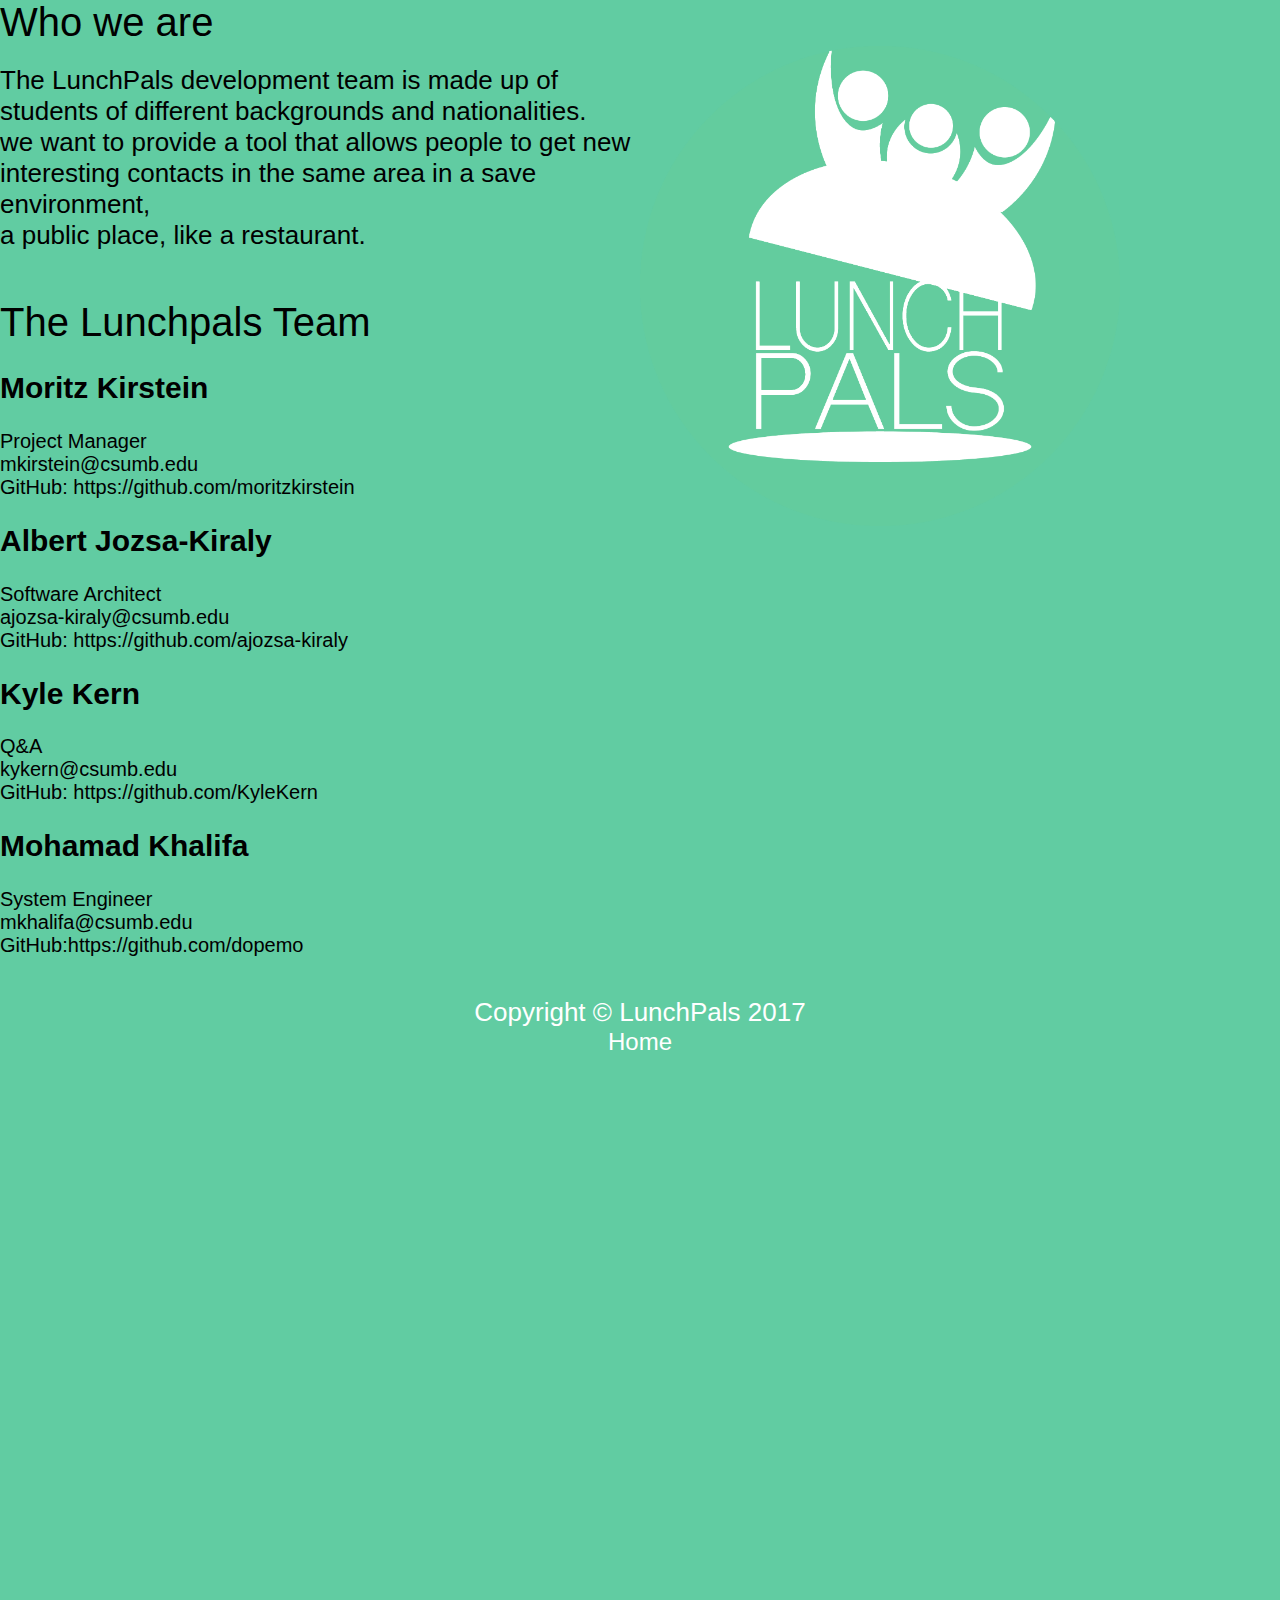
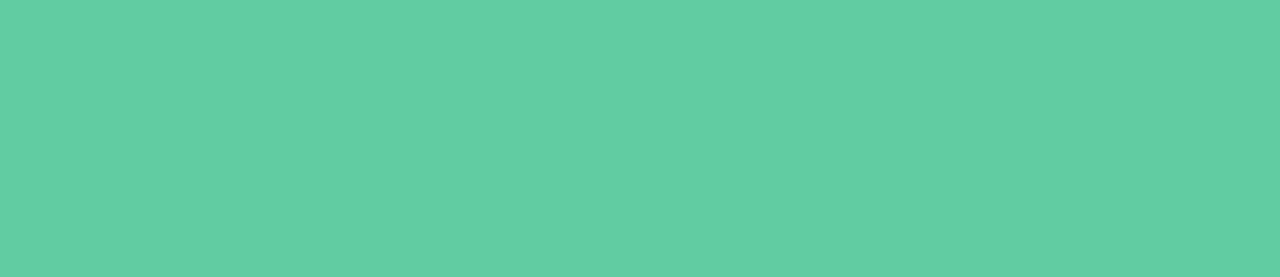
==== about.html @ d7946e4d "formatting" ====
<html>
     <head>
         <title> About Us </title>
          <style>
            @import url("css/style.css");
        </style>
     </head>
     <style>
         
     </style>
     <body>
         <div class="wrapper">
            <div class="centeredContainer left half">
                <div class="centeredCell">
                    <h1>Who we are</h1>
                    <p>
                        The LunchPals development team is made up of students of different backgrounds and nationalities. </br>
                        we want to provide a tool that allows people to get new interesting contacts in the same area in a save environment, </br>
                        a public place, like a restaurant.</br>
                    </p>
                    </br>
                    <h1>The Lunchpals Team</h1>
                <p>
                   <h2>Moritz Kirstein</h2>
                    Project Manager </br>
                    mkirstein@csumb.edu </br>
                    GitHub: https://github.com/moritzkirstein </br>
                
                    <h2>Albert Jozsa-Kiraly</h2> 
                    Software Architect </br>
                    ajozsa-kiraly@csumb.edu </br>
                    GitHub: https://github.com/ajozsa-kiraly </br>
                
                    <h2>Kyle Kern</h2>
                    Q&A </br>
                    kykern@csumb.edu </br>
                    GitHub: https://github.com/KyleKern </br>

                    <h2>Mohamad Khalifa</h2>
                    System Engineer</br>
                    mkhalifa@csumb.edu </br>
                    GitHub:https://github.com/dopemo </br>
                </p>
                </div>
            </div>
            <div class="centeredContainer right half">
                <div class="centeredCell">
                    </br></br>
                    <img src="img/LunchPalsLogo.png" alt="Logo" width="75%" hieght="75%">
                </div>
            </div>
                <div class="clear"></div>
            </div>
            
             <footer class="section">
            <div class="wrapper">
                <div class="centeredContainer centered">
                    <div class="centeredCell">
                        <p>
                            Copyright &copy; LunchPals 2017 </br>
                            <a href="index.php"> Home </a>  
                        </p>
                    </div>
                </div>
            </div>
        </footer>
     </body>
     
 </html>
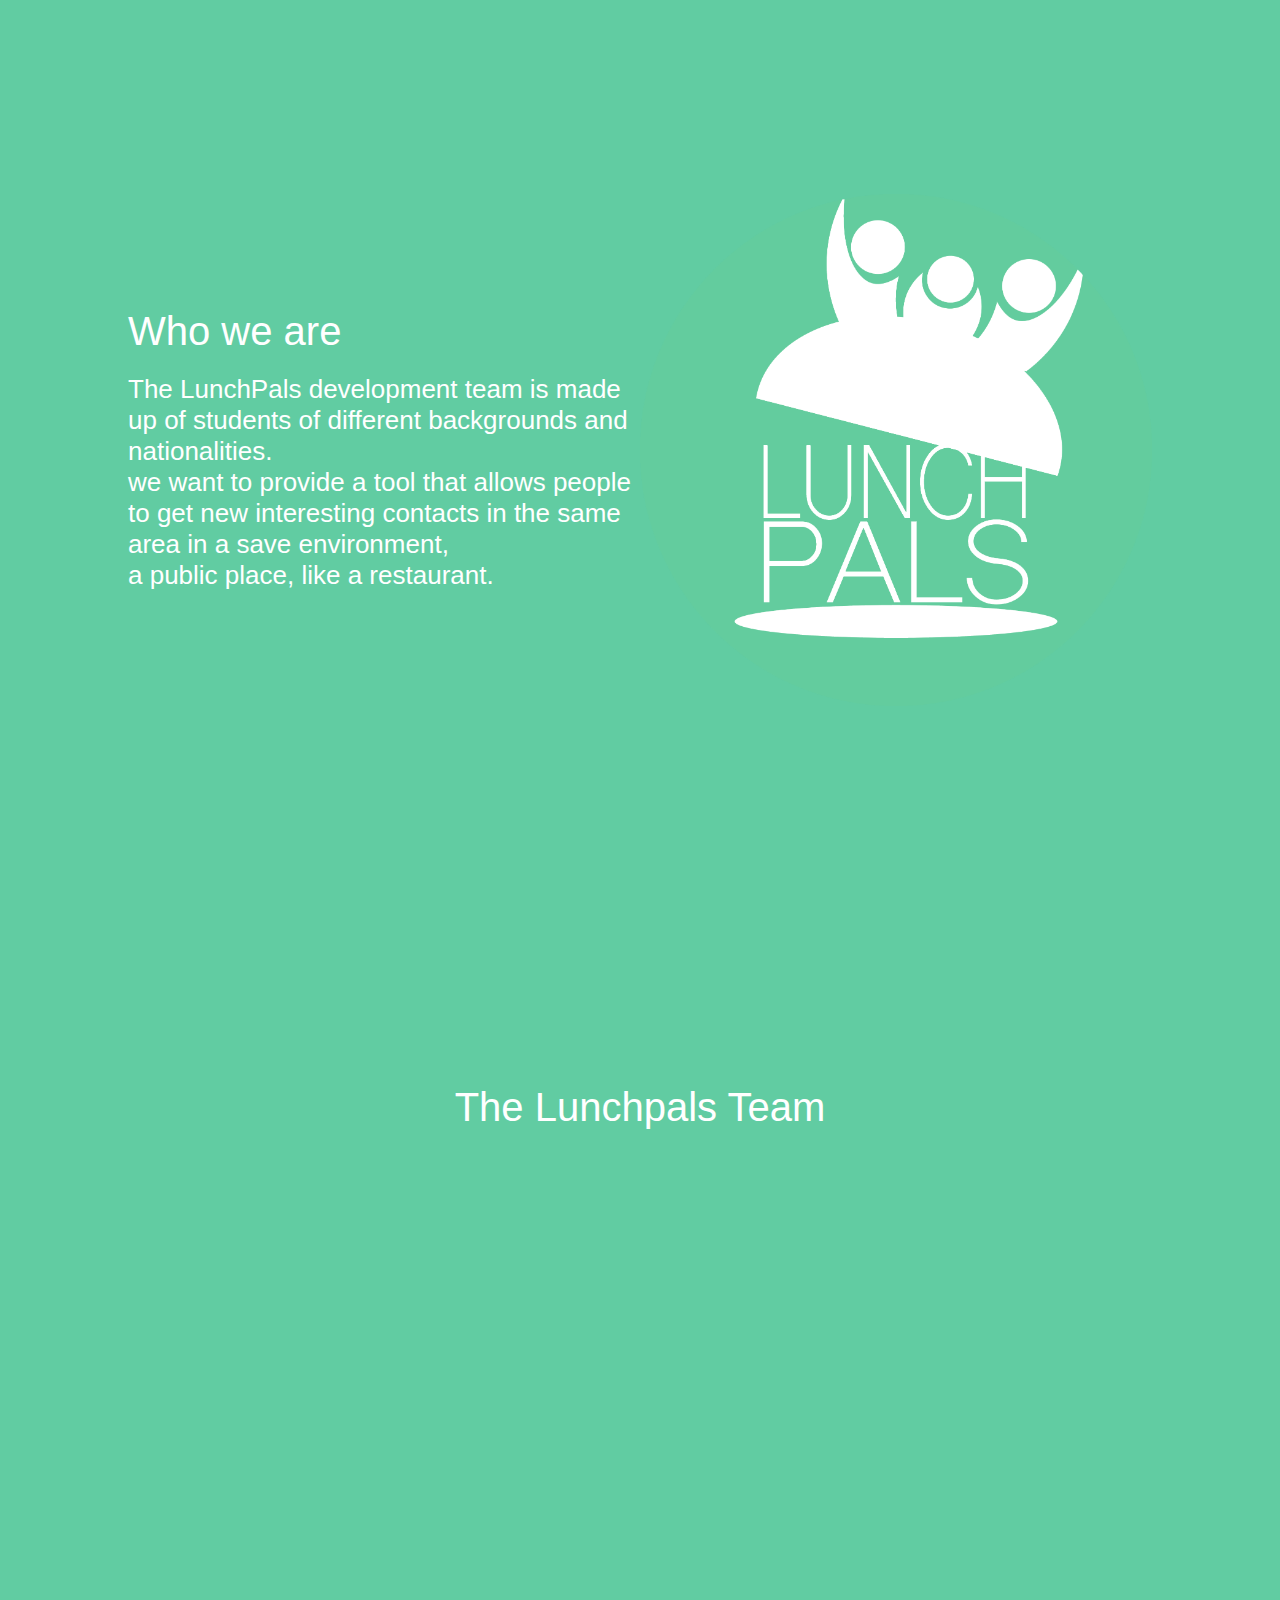
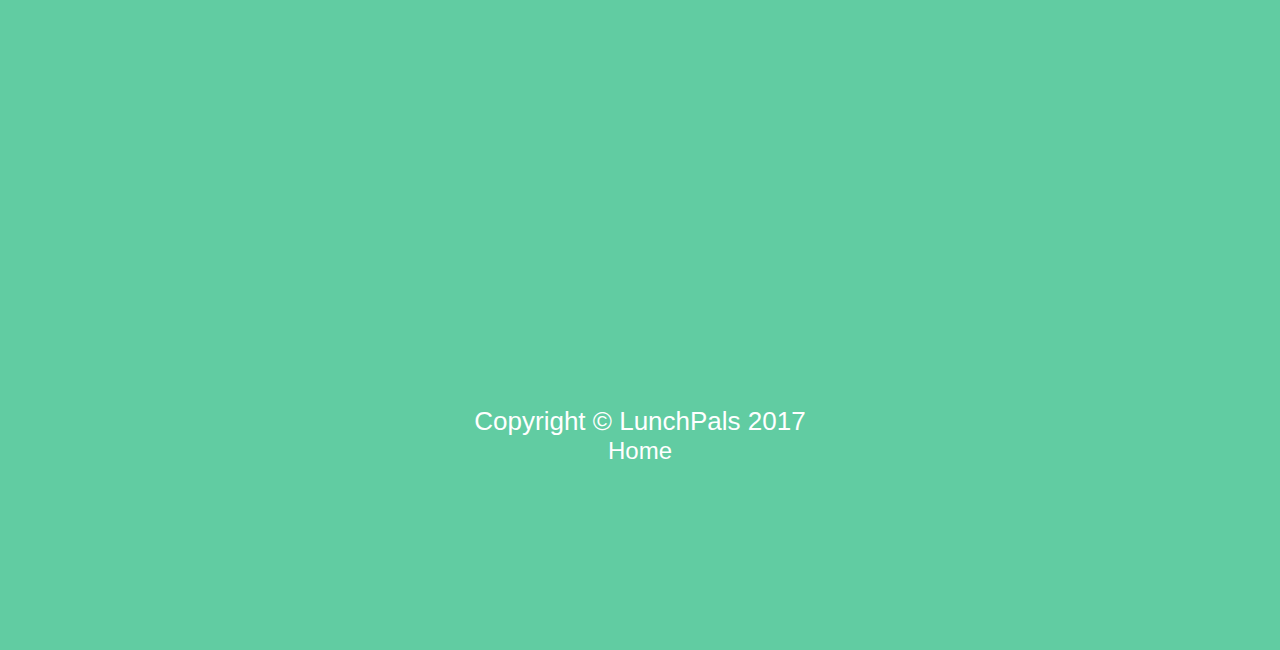
==== commit 58ff85af: "about layouting" ====
--- a/about.html
+++ b/about.html
@@ -1,72 +1,131 @@
- <html>
-     <head>
-         <title> About Us </title>
-          <style>
-            @import url("css/style.css");
-        </style>
-     </head>
-     <style>
-         
-     </style>
-     <body>
-         <div class="wrapper">
-            <div class="centeredContainer left half">
-                <div class="centeredCell">
-                    <h1>Who we are</h1>
+<html>
+<head>
+    <title>About Us</title>
+    <style>
+        @import url("css/style.css");
+    </style>
+</head>
+<style>
+
+</style>
+<body>
+<div class="contain">
+    <div class="wrapper" id="AboutHead">
+        <div class="centeredContainer left half">
+            <div class="centeredCell">
+                <h1>Who we are</h1>
+                <p>
+                    The LunchPals development team is made up of students of different backgrounds and
+                    nationalities. </br>
+                    we want to provide a tool that allows people to get new interesting contacts in the same area in a
+                    save environment, </br>
+                    a public place, like a restaurant.</br>
+                </p>
+            </div>
+        </div>
+        <div class="centeredContainer right half">
+            <div class="centeredCell">
+                <img src="img/LunchPalsLogo.png" alt="Logo" id="AboutHeadLogo"/>
+            </div>
+        </div>
+    </div>
+    <div class="wrapper">
+        <div class="centeredContainer centered">
+            <div class="centeredCell">
+                <h1>The Lunchpals Team</h1>
+                <div class="profile left half centeredContainer centered">
+                    <div class="left profilePic centeredContainer">
+                        <div class="centeredCell">
+                            <img src="img/moritz.png" alt="Moritz Kirstein">
+                        </div>
+                    </div>
+                    <div class="right profileDesc">
+                        <h2>Moritz Kirstein</h2>
+                        <p>
+                            Project Manager </br>
+                            Contact: <a href="mailto:mkirstein@csumb.edu">mkirstein@csumb.edu</a> </br>
+                            GitHub: moritzkirstein
+                        </p>
+                    </div>
+                </div>
+
+                <div class="profile right half centeredContainer centered">
+                    <div class="left profilePic centeredContainer">
+                        <div class="centeredCell">
+                        <img src="img/albert.png" alt="Albert Jozsa-Kiraly">
+                        </div>
+                    </div>
+                    <div class="right profileDesc">
+                        <h2>Albert Jozsa-Kiraly</h2>
+                        <p>
+                        Software Architect </br>
+                        Contact: <a href="mailto:ajozsa-kiraly@csumb.edu">ajozsa-kiraly@csumb.edu</a> </br>
+                        GitHub: ajozsa-kiraly
+                        </p>
+                    </div>
+                </div>
+
+                <div class="clear"></div>
+                <br/>
+
+                <div class="profile left half centeredContainer centered">
+                    <div class="left profilePic centeredContainer">
+                        <div class="centeredCell">
+                        <img src="img/kyle.png" alt="Kyle Kern">
+                        </div>
+                    </div>
+                    <div class="right profileDesc">
+                    <h2>Kyle Kern</h2>
                     <p>
-                        The LunchPals development team is made up of students of different backgrounds and nationalities. </br>
-                        we want to provide a tool that allows people to get new interesting contacts in the same area in a save environment, </br>
-                        a public place, like a restaurant.</br>
+                        Q&A </br>
+                        Contact: <a href="mailto:kykern@csumb.edu">kykern@csumb.edu</a> </br>
+                        GitHub: KyleKern
                     </p>
-                    </br>
-                    <h1>The Lunchpals Team</h1>
-                <p>
-                   <h2>Moritz Kirstein</h2>
-                    Project Manager </br>
-                    mkirstein@csumb.edu </br>
-                    GitHub: https://github.com/moritzkirstein </br>
-                
-                    <h2>Albert Jozsa-Kiraly</h2> 
-                    Software Architect </br>
-                    ajozsa-kiraly@csumb.edu </br>
-                    GitHub: https://github.com/ajozsa-kiraly </br>
-                
-                    <h2>Kyle Kern</h2>
-                    Q&A </br>
-                    kykern@csumb.edu </br>
-                    GitHub: https://github.com/KyleKern </br>
+                    </div>
+                </div>
 
-                    <h2>Mohamad Khalifa</h2>
-                    System Engineer</br>
-                    mkhalifa@csumb.edu </br>
-                    GitHub:https://github.com/dopemo </br>
-                </p>
-                </div>
-            </div>
-            <div class="centeredContainer right half">
-                <div class="centeredCell">
-                    </br></br>
-                    <img src="img/LunchPalsLogo.png" alt="Logo" width="75%" hieght="75%">
-                </div>
-            </div>
-                <div class="clear"></div>
-            </div>
-            
-             <footer class="section">
-            <div class="wrapper">
-                <div class="centeredContainer centered">
-                    <div class="centeredCell">
+                <div class="profile right half centeredContainer centered">
+                    <div class="left profilePic centeredContainer">
+                        <div class="centeredCell">
+                            <img src="img/mohamad.png" alt="Mohamad Khalifa">
+                        </div>
+                    </div>
+                    <div class="right profileDesc">
+                        <h2>Mohamad Khalifa</h2>
                         <p>
-                            Copyright &copy; LunchPals 2017 </br>
-                            <a href="index.php"> Home </a>  
+                            System Engineer</br>
+                            Contact: <a href="mailto:mkhalifa@csumb.edu">mkhalifa@csumb.edu</a> </br>
+                            GitHub: dopemo
                         </p>
                     </div>
                 </div>
             </div>
-        </footer>
-     </body>
-     
- </html>
+        </div>
+    </div>
+
+<div class="clear"></div>
+
+<footer class="section">
+    <div class="wrapper">
+        <div class="centeredContainer centered">
+            <div class="centeredCell">
+                <p>
+                    Copyright &copy; LunchPals 2017 </br>
+                    <a href="index.html"> Home </a>
+                </p>
+            </div>
+        </div>
+    </div>
+</footer>
+</div>
+
+
+<script src="https://ajax.googleapis.com/ajax/libs/jquery/3.2.1/jquery.min.js"></script>
+<script src="java.js"></script>
+
+</body>
+
+</html>
  
  
  
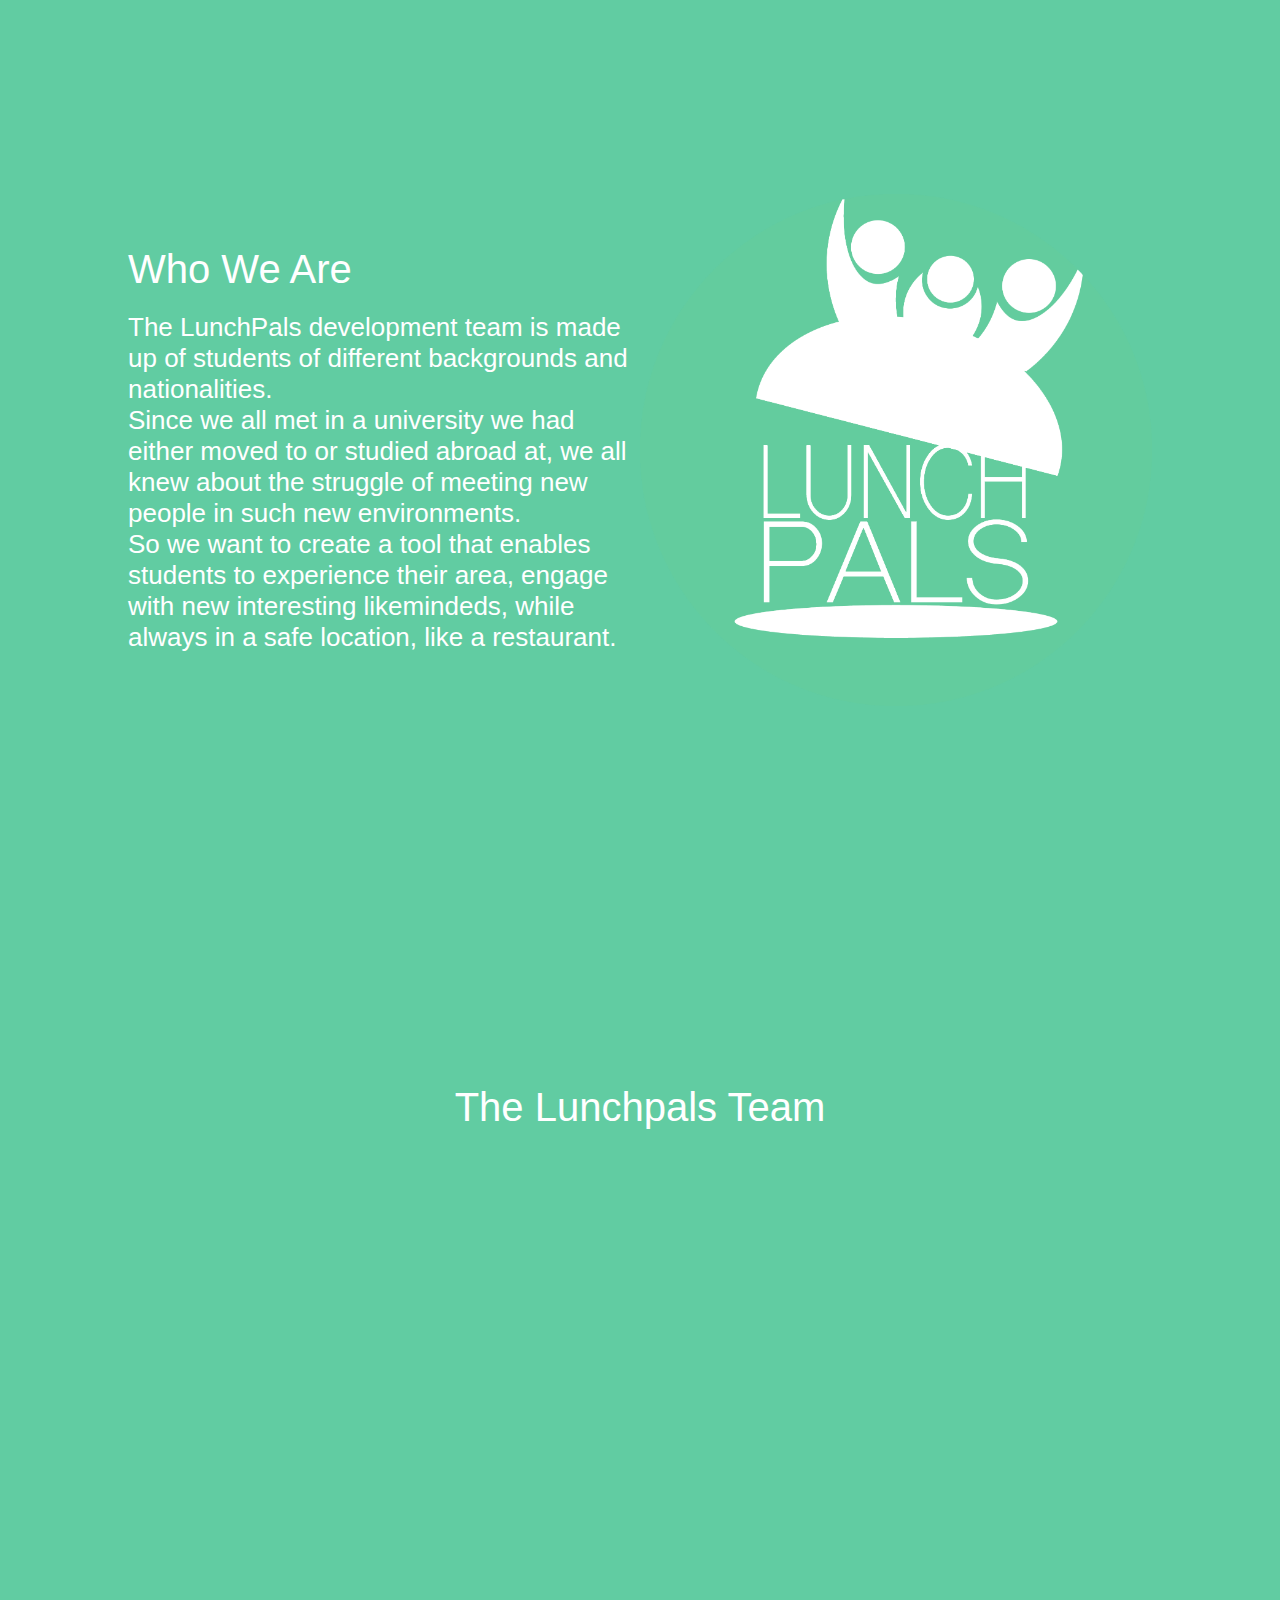
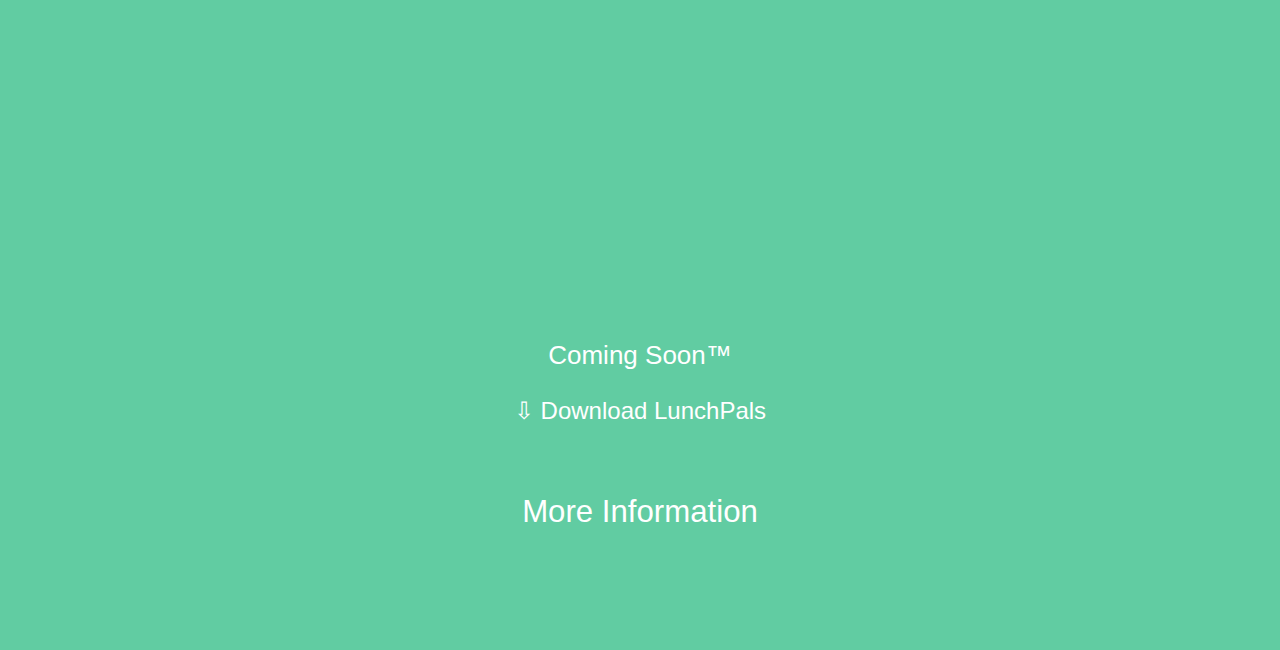
==== commit 148826e1: "last changes" ====
--- a/about.html
+++ b/about.html
@@ -13,13 +13,14 @@
     <div class="wrapper" id="AboutHead">
         <div class="centeredContainer left half">
             <div class="centeredCell">
-                <h1>Who we are</h1>
+                <h1>Who We Are</h1>
                 <p>
                     The LunchPals development team is made up of students of different backgrounds and
                     nationalities. </br>
-                    we want to provide a tool that allows people to get new interesting contacts in the same area in a
-                    save environment, </br>
-                    a public place, like a restaurant.</br>
+                    Since we all met in a university we had either moved to or studied abroad at, we all knew about the struggle
+                    of meeting new people in such new environments.</br>
+                    So we want to create a tool that enables students to experience their area, engage with new interesting likemindeds, while
+                    always in a safe location, like a restaurant.
                 </p>
             </div>
         </div>
@@ -105,18 +106,19 @@
 
 <div class="clear"></div>
 
-<footer class="section">
-    <div class="wrapper">
-        <div class="centeredContainer centered">
-            <div class="centeredCell">
-                <p>
-                    Copyright &copy; LunchPals 2017 </br>
-                    <a href="index.html"> Home </a>
-                </p>
+    <footer class="section">
+            <div class="wrapper">
+                <div class="centeredContainer centered">
+                    <div class="centeredCell">
+                            <p>Coming Soon&trade;<br/>
+                             <a href="#"><h1><span>&#8681;</span> Download LunchPals</h1></a>
+                            </p>
+                            <br/>
+                            <a href="index.html"><p>More Information</p></a>
+                    </div>
+                </div>
             </div>
-        </div>
-    </div>
-</footer>
+    </footer>
 </div>
 
 
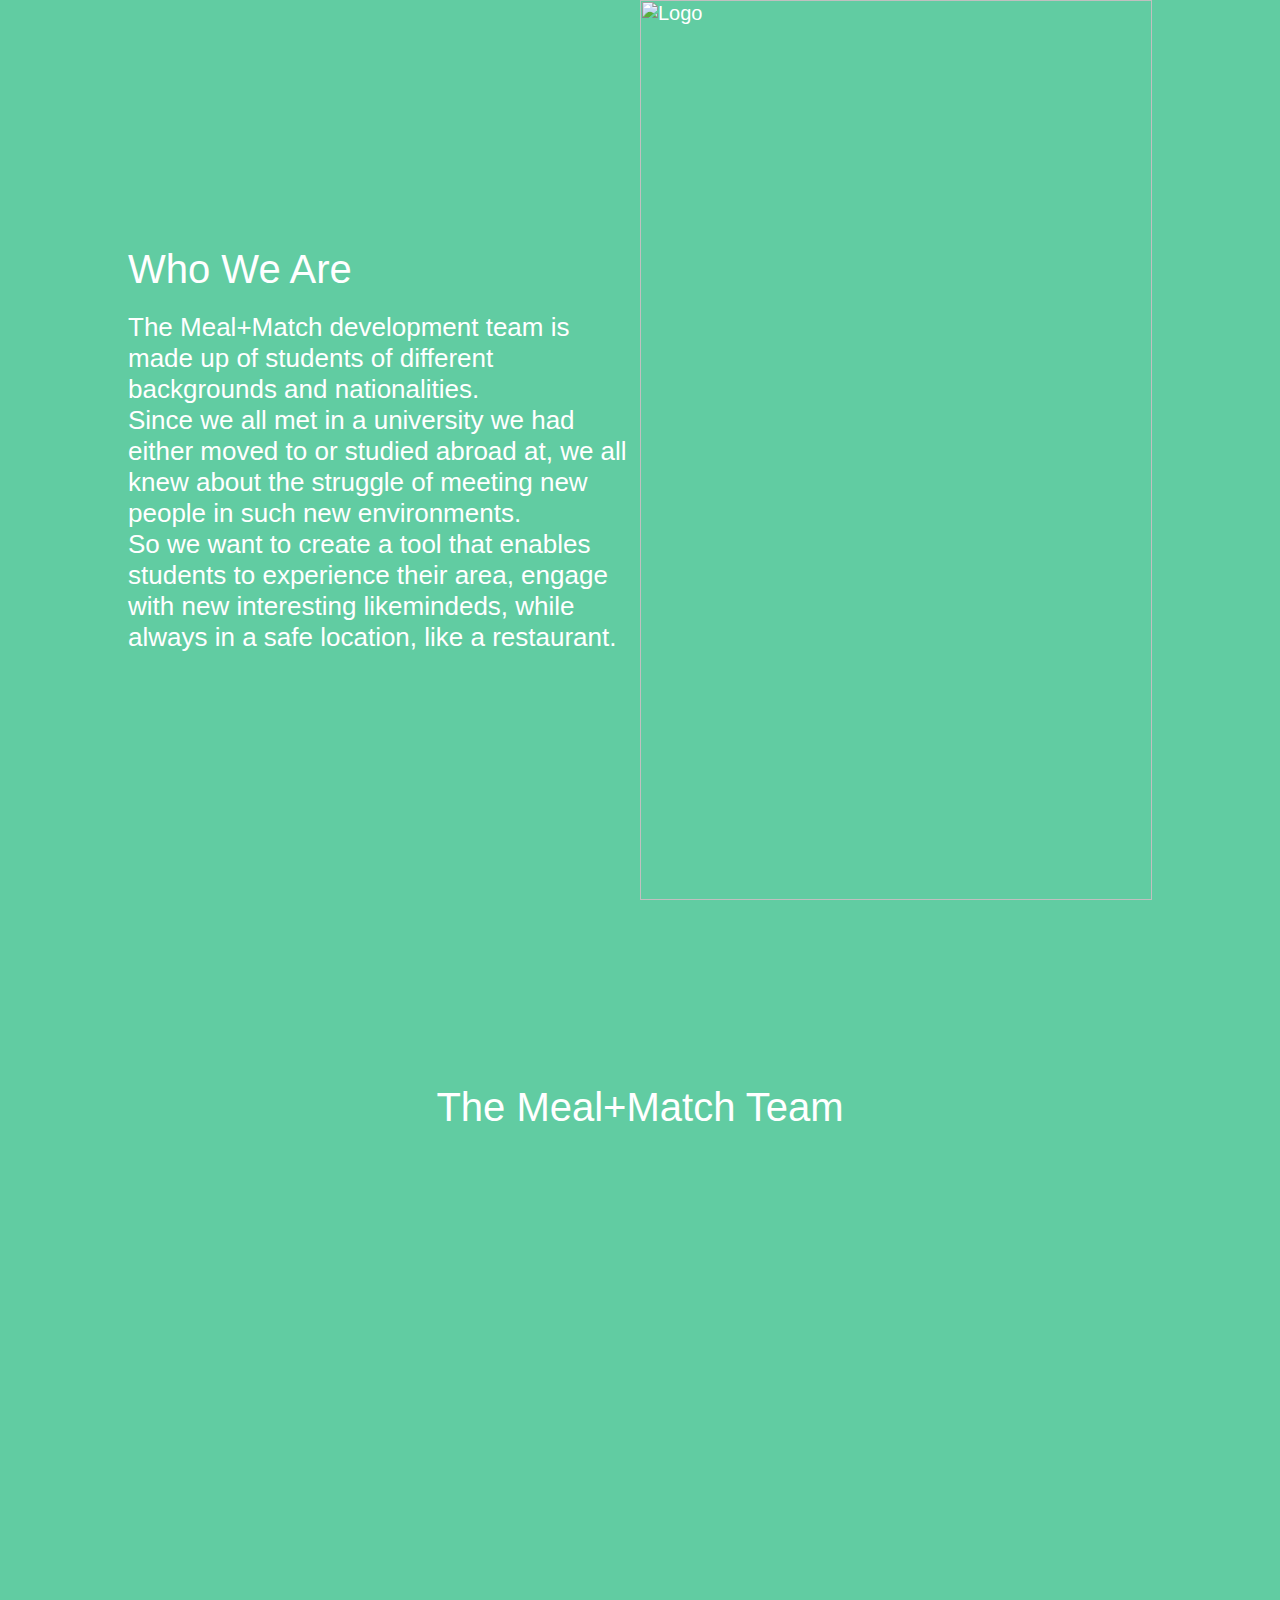
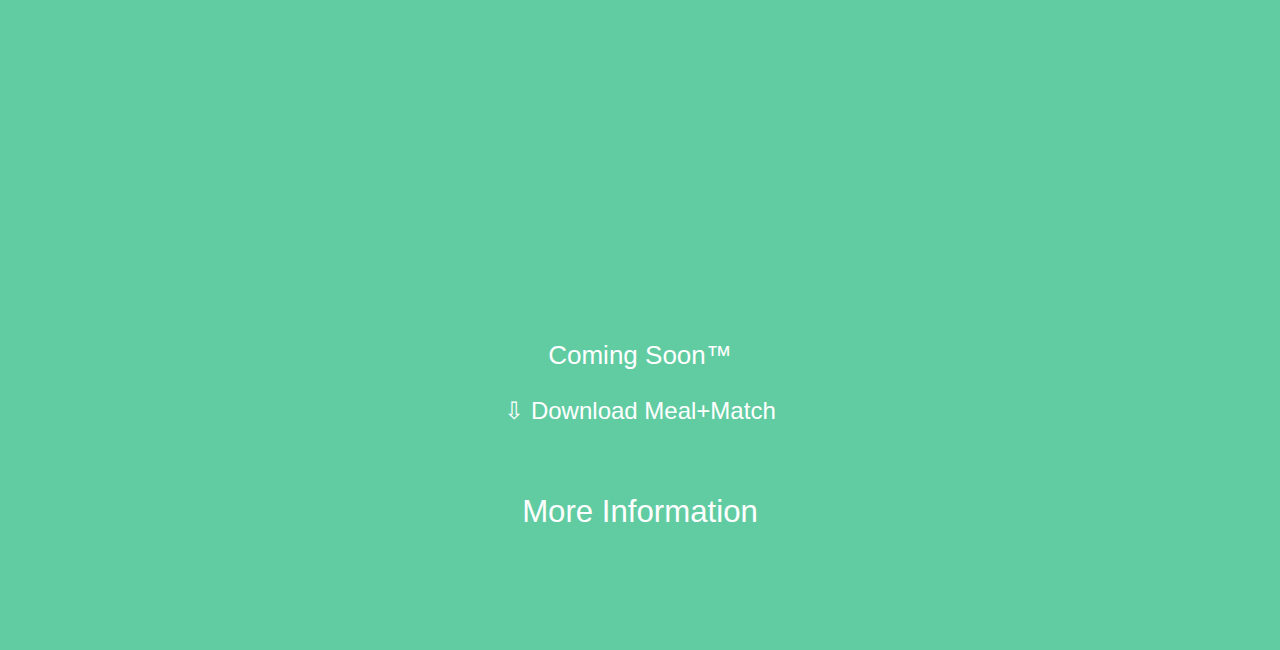
==== commit d96f4a47: "apk added" ====
--- a/about.html
+++ b/about.html
@@ -15,7 +15,7 @@
             <div class="centeredCell">
                 <h1>Who We Are</h1>
                 <p>
-                    The LunchPals development team is made up of students of different backgrounds and
+                    The Meal+Match development team is made up of students of different backgrounds and
                     nationalities. </br>
                     Since we all met in a university we had either moved to or studied abroad at, we all knew about the struggle
                     of meeting new people in such new environments.</br>
@@ -26,14 +26,14 @@
         </div>
         <div class="centeredContainer right half">
             <div class="centeredCell">
-                <img src="img/LunchPalsLogo.png" alt="Logo" id="AboutHeadLogo"/>
+                <img src="img/Meal+MatchLogo.png" alt="Logo" id="AboutHeadLogo"/>
             </div>
         </div>
     </div>
     <div class="wrapper">
         <div class="centeredContainer centered">
             <div class="centeredCell">
-                <h1>The Lunchpals Team</h1>
+                <h1>The Meal+Match Team</h1>
                 <div class="profile left half centeredContainer centered">
                     <div class="left profilePic centeredContainer">
                         <div class="centeredCell">
@@ -111,7 +111,7 @@
                 <div class="centeredContainer centered">
                     <div class="centeredCell">
                             <p>Coming Soon&trade;<br/>
-                             <a href="#"><h1><span>&#8681;</span> Download LunchPals</h1></a>
+                             <a><h1><span>&#8681;</span> Download Meal+Match</h1></a>
                             </p>
                             <br/>
                             <a href="index.html"><p>More Information</p></a>
@@ -123,7 +123,7 @@
 
 
 <script src="https://ajax.googleapis.com/ajax/libs/jquery/3.2.1/jquery.min.js"></script>
-<script src="java.js"></script>
+<script src="about.js"></script>
 
 </body>
 
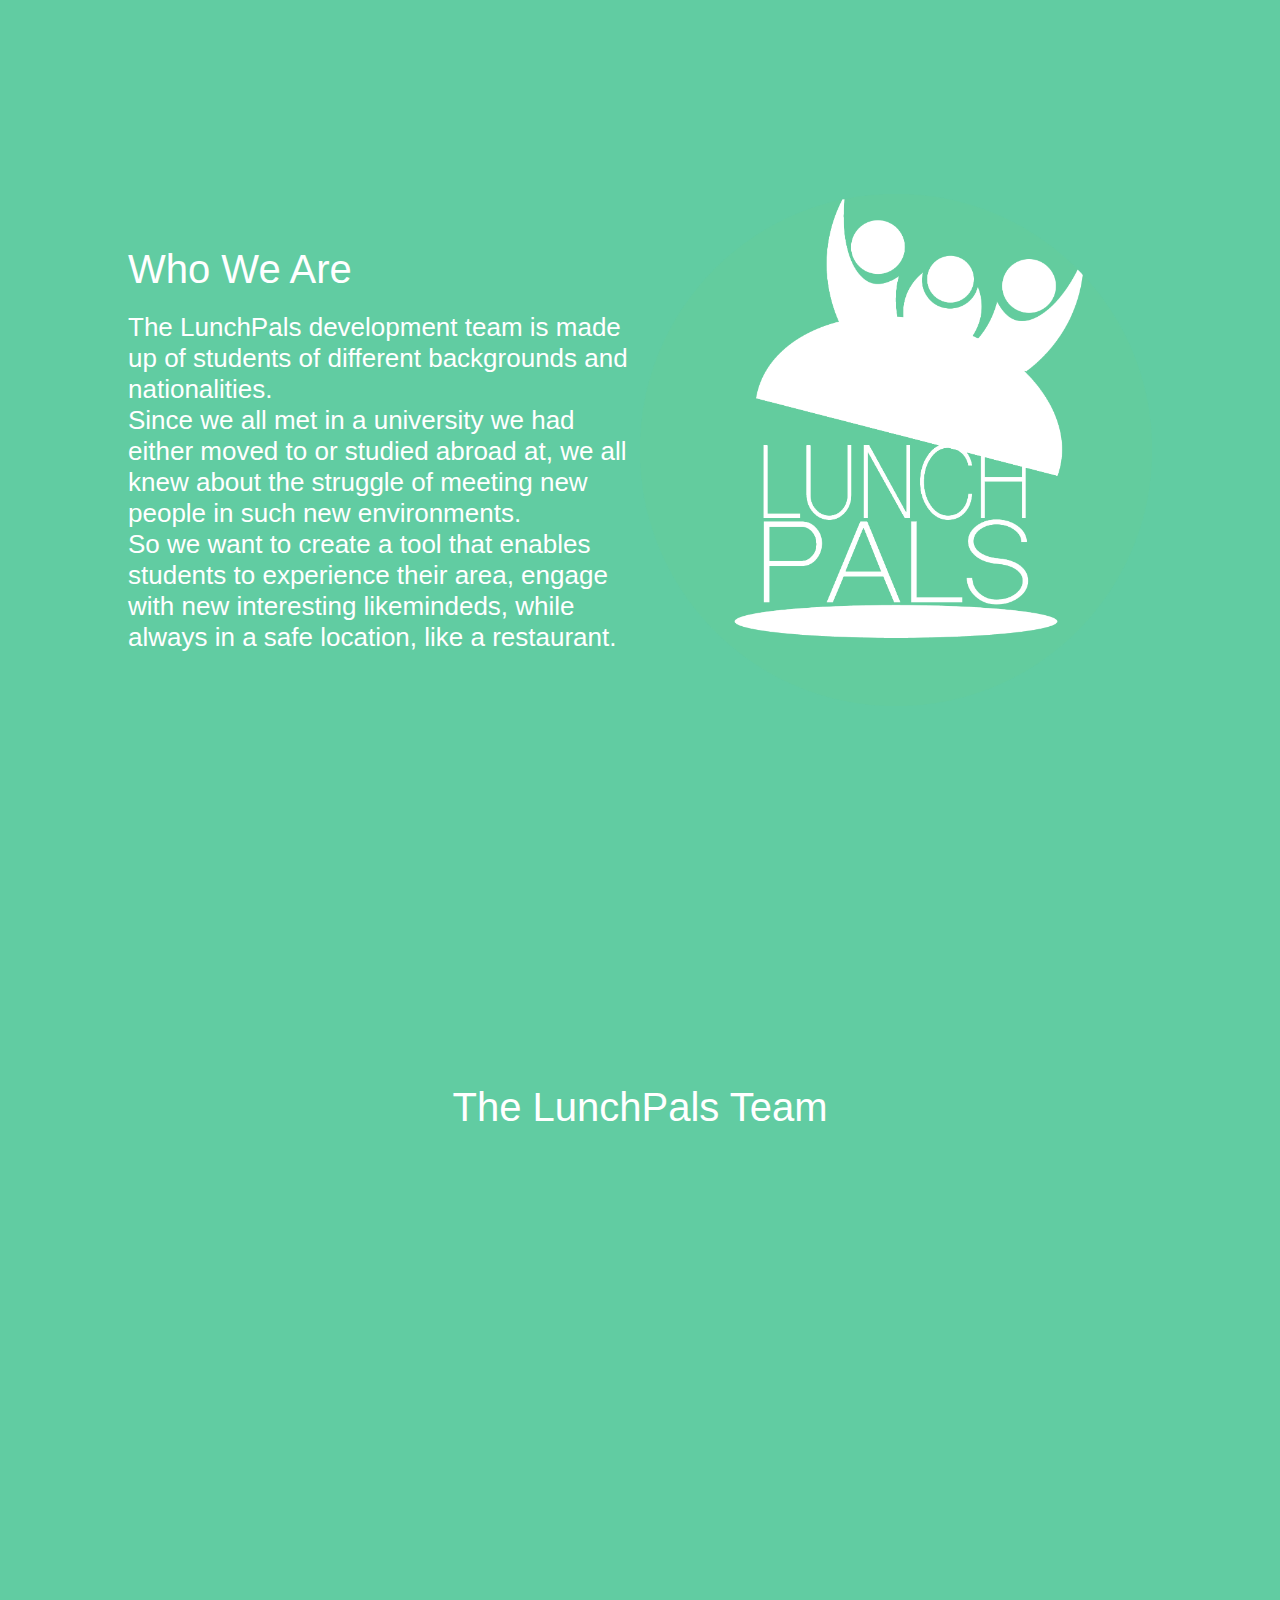
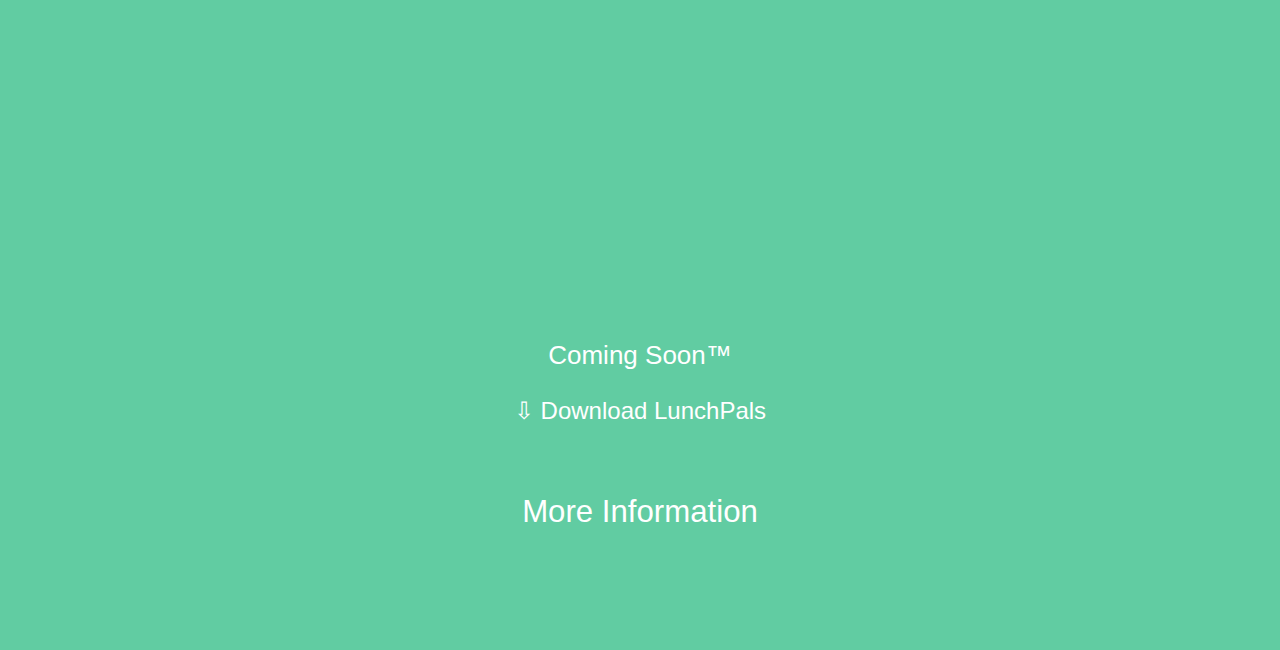
==== commit 1a1a1efb: "fixed name issue" ====
--- a/about.html
+++ b/about.html
@@ -15,7 +15,7 @@
             <div class="centeredCell">
                 <h1>Who We Are</h1>
                 <p>
-                    The Meal+Match development team is made up of students of different backgrounds and
+                    The LunchPals development team is made up of students of different backgrounds and
                     nationalities. </br>
                     Since we all met in a university we had either moved to or studied abroad at, we all knew about the struggle
                     of meeting new people in such new environments.</br>
@@ -26,14 +26,14 @@
         </div>
         <div class="centeredContainer right half">
             <div class="centeredCell">
-                <img src="img/Meal+MatchLogo.png" alt="Logo" id="AboutHeadLogo"/>
+                <img src="img/LunchPalsLogo.png" alt="Logo" id="AboutHeadLogo"/>
             </div>
         </div>
     </div>
     <div class="wrapper">
         <div class="centeredContainer centered">
             <div class="centeredCell">
-                <h1>The Meal+Match Team</h1>
+                <h1>The LunchPals Team</h1>
                 <div class="profile left half centeredContainer centered">
                     <div class="left profilePic centeredContainer">
                         <div class="centeredCell">
@@ -111,7 +111,7 @@
                 <div class="centeredContainer centered">
                     <div class="centeredCell">
                             <p>Coming Soon&trade;<br/>
-                             <a><h1><span>&#8681;</span> Download Meal+Match</h1></a>
+                             <a href="downloads/LunchPals_alpha.apk"><h1><span>&#8681;</span> Download LunchPals</h1></a>
                             </p>
                             <br/>
                             <a href="index.html"><p>More Information</p></a>
